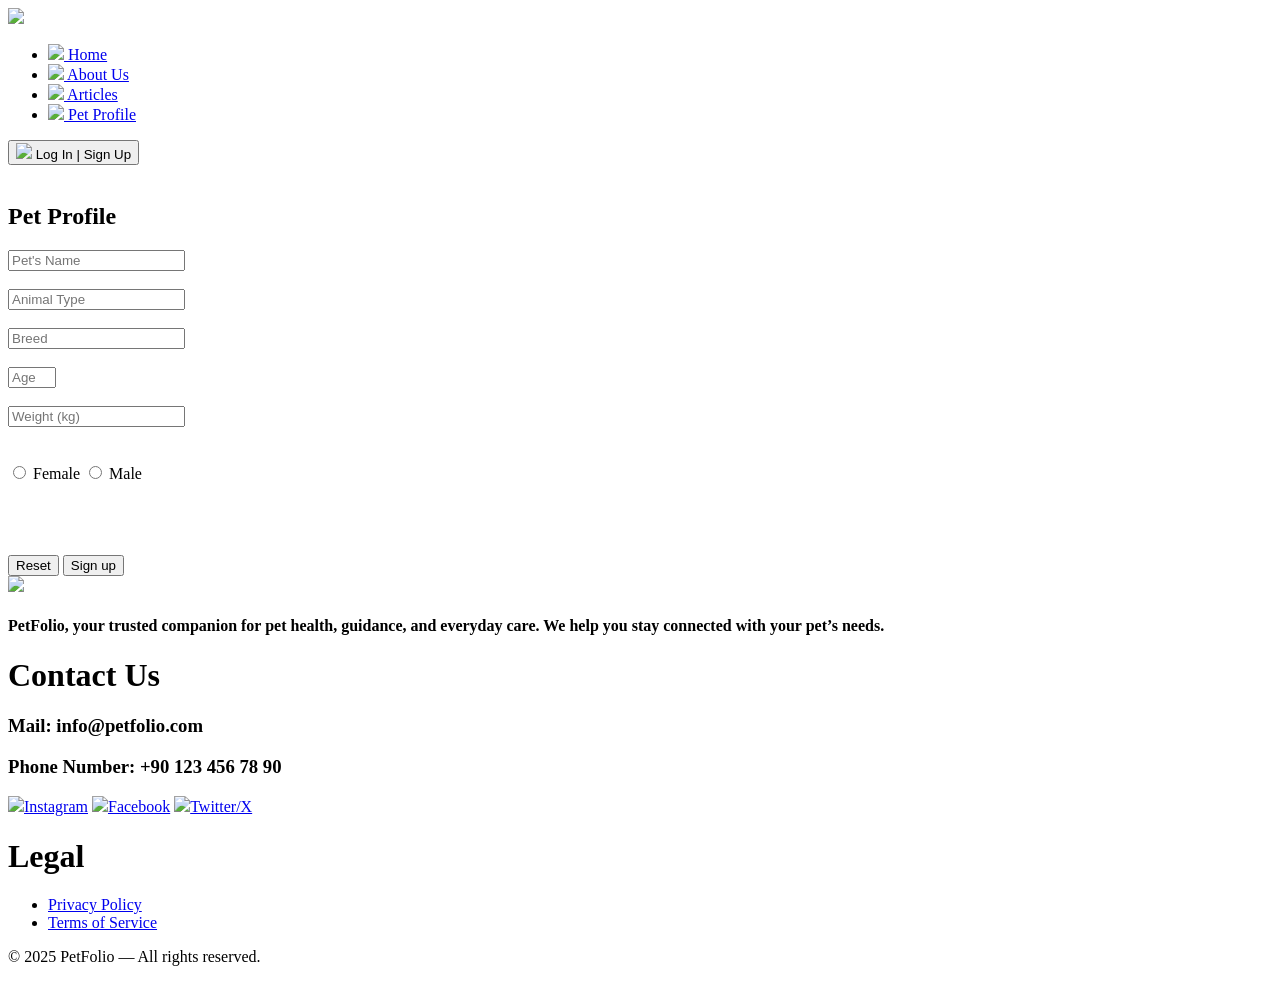
==== petprofile/index.html @ bbcfcccf "Add index.html for pet profile page Initial creation of the Pet Profile HTML page with a form for pe" ====
<!DOCTYPE html>
<html lang="en">
<head>
    <meta charset="UTF-8">
    <meta name="viewport" content="width=device-width, initial-scale=1.0">
    <link rel="stylesheet" href="style.css">
    <title>Pet Profile</title>
</head>
<body>

  <header>
        <nav class="navbar">
           
            <div class="logo">
                <img src="Images/petFolio_Logo.png">
            </div>
            <ul class="nav-links">
                <li>
                    <a href="#">
                        <img src="Images/Home_Icon.png" class="icon">
                        Home
                    </a>
                </li>
                <li>
                    <a href="#">
                        <img src="Images/About_Us_Icon.png" class="icon">
                        About Us
                    </a>
                </li>
                <li>
                    <a href="#">
                        <img src="Images/Articles_icon.png" class="icon">
                        Articles
                    </a>
                </li>
                <li>
                    <a href="#">
                        <img src="images/petProfile_icon (1).png" class="icon">
                        Pet Profile
                    </a>
                </li>
            </ul>
            <button class="bttn">
                <img src="Images/LogIn_SignIn_Icon.png" class="icon">
                Log In | Sign Up
            </button>
        </nav>
    </header>
    <main>

    <img src="images/PetFolio_background.png"  alt="" class="back">

    <div class="pet-box">
      <form>
    <h2>Pet Profile</h2>

    <div class="name">
    <input type="text" placeholder="Pet's Name"><br><br>
    </div>

    <div class="type">
    <input type="text" placeholder="Animal Type"><br><br>
    </div>

    <div class="breed">
    <input type="text" placeholder="Breed"><br><br>
    </div>

    <div class="age">
    <input type="number" id="yas" name="yas" min="0" max="30" placeholder="Age">
  <br><br>

    <div class="weight">
    <input type="number" min="0" step="0.1" placeholder="Weight (kg)">
    </div>

<br><br>

    <div class="gender">
  <label>
    <input type="radio" name="gender" value="female" required>
    Female
  </label>

  <label>
    <input type="radio" name="gender" value="male">
    Male
  </label>
</div>

<br><br><br><br>
<div class="buttons"> 
    <button type="reset" class="reset">Reset</button>
    <button type="submit" class="submit">Sign up</button>
        </div>
        
</form>

</div>


</main>
    <footer class="footer">
        <div class="footer-content">
            <div class="footer-left">
                <img src="Images/petFolio_Logo.png">
                <h4>PetFolio, your trusted companion for pet health, guidance, and everyday care.
                    We help you stay connected with your pet’s needs.</h4>
            </div>
            <div class="footer-right">
                <h1>Contact Us</h1>
                <h3>Mail: info@petfolio.com</h3>
                <h3>Phone Number: +90 123 456 78 90</h3>
                <div class="social-links">
                    <a href="#"><img src="Images/instagram.png">Instagram</a>
                    <a href="#"><img src="Images/facebook.png">Facebook</a>
                    <a href="#"><img src="Images/x.png">Twitter/X</a>
                </div>
            </div>
            <div class="footer-legal">
                <h1>Legal</h1>
                <ul>
                    <li><a href="#">Privacy Policy</a></li>
                    <li><a href="#">Terms of Service</a></li>
                </ul>
            </div>
        </div>
        <div class="footer-bottom">
            <p>© 2025 PetFolio — All rights reserved.</p>
        </div>
    </footer>
</body>
</html>
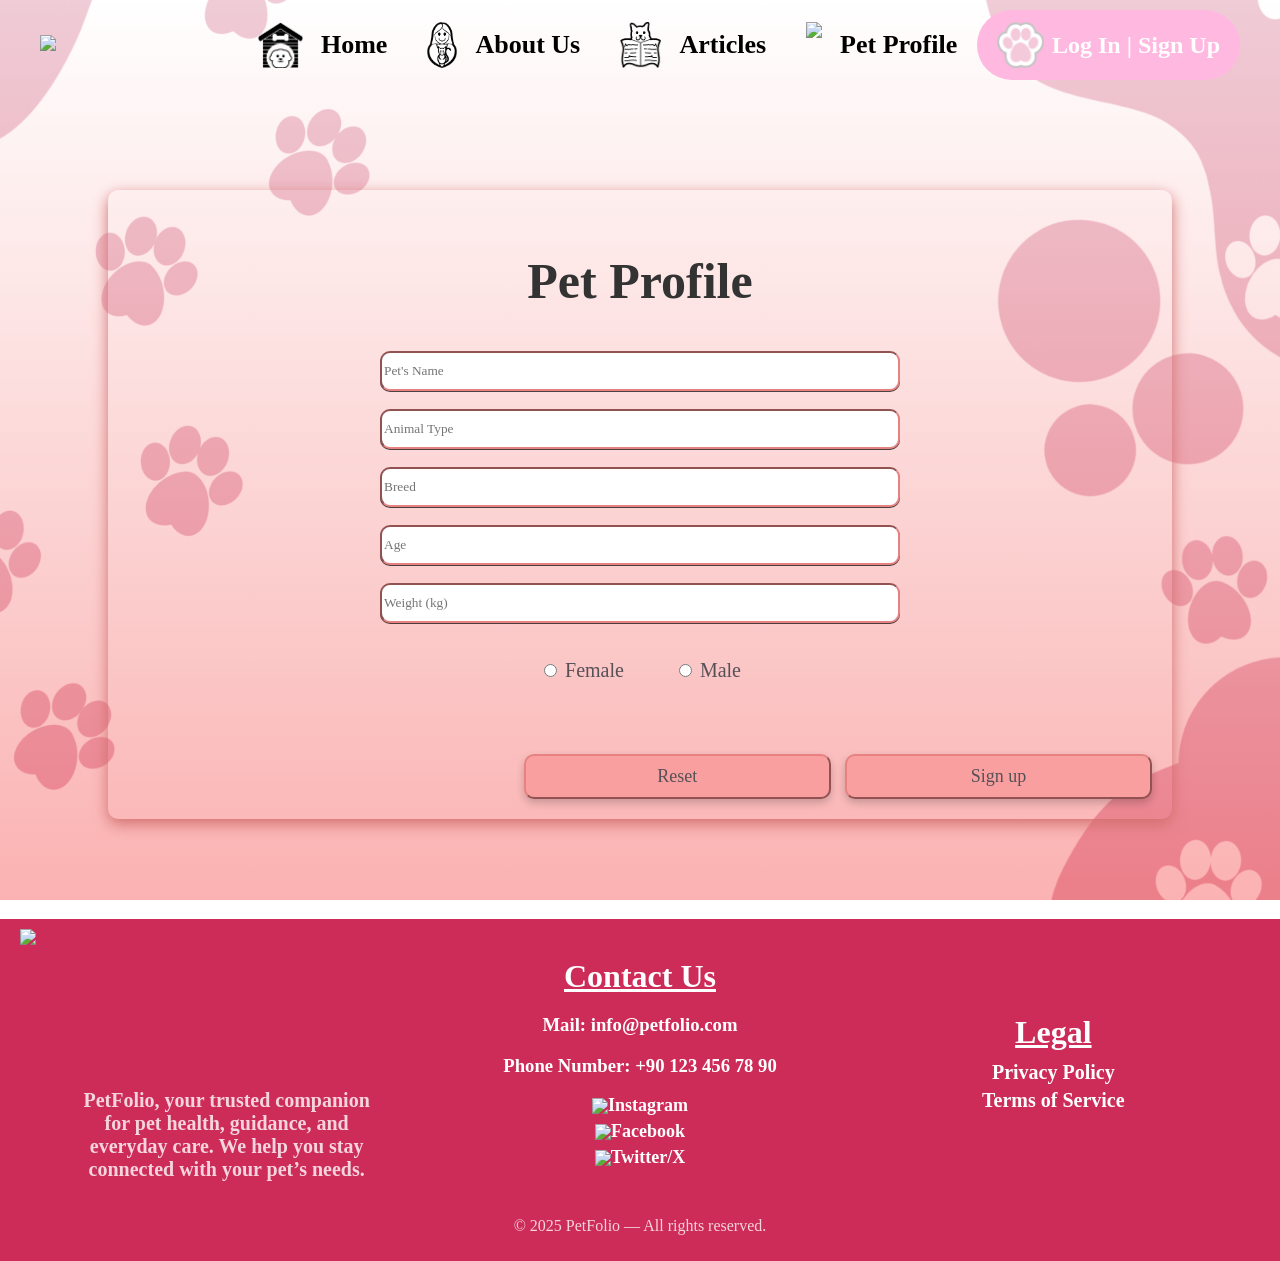
==== commit 8760e996: "Update index.html" ====
--- a/petprofile/index.html
+++ b/petprofile/index.html
@@ -17,19 +17,19 @@
             <ul class="nav-links">
                 <li>
                     <a href="#">
-                        <img src="Images/Home_Icon.png" class="icon">
+                        <img src="images/Home_Icon.png" class="icon">
                         Home
                     </a>
                 </li>
                 <li>
                     <a href="#">
-                        <img src="Images/About_Us_Icon.png" class="icon">
+                        <img src="images/About_Us_Icon.png" class="icon">
                         About Us
                     </a>
                 </li>
                 <li>
                     <a href="#">
-                        <img src="Images/Articles_icon.png" class="icon">
+                        <img src="images/Articles_icon.png" class="icon">
                         Articles
                     </a>
                 </li>
@@ -41,7 +41,7 @@
                 </li>
             </ul>
             <button class="bttn">
-                <img src="Images/LogIn_SignIn_Icon.png" class="icon">
+                <img src="images/LogIn_SignIn_Icon.png" class="icon">
                 Log In | Sign Up
             </button>
         </nav>
--- a/petprofile/style.css
+++ b/petprofile/style.css
@@ -0,0 +1,311 @@
+body {
+    background: #ffffff;
+    background: linear-gradient(180deg, rgba(255, 255, 255, 1) 0%, rgb(250, 159, 159) 100%);
+    background-repeat: no-repeat;
+    background-attachment: fixed;
+    padding: 0px;
+    margin: 0px; 
+}
+.navbar {
+    display: flex;
+    justify-content: flex-start;
+    align-items: center;
+    padding: 10px 40px;
+    flex-wrap: wrap;
+    gap: 20px;
+    position: relative; 
+}
+.logo img {
+    height: clamp(70px, 9vw, 110px);
+    cursor: pointer;
+    margin-right: 60px;
+}
+.nav-links {
+    list-style-type: none;
+    display: flex;
+    align-items: center;
+    margin: 0;
+    padding: 0;
+    gap: 40px; 
+    flex-wrap: wrap; 
+    justify-content: flex-end;
+    flex-grow: 1; 
+}
+.nav-links li {
+    margin: 0; 
+}
+.nav-links a {
+    display: flex;
+    align-items: center;
+    gap: 18px; 
+    text-decoration: none;
+    font-size: clamp(18px, 2.3vw, 26px);
+    font-weight: 800;
+    color: black;
+    white-space: nowrap; 
+    transition: all 0.2s ease;
+}
+.nav-links a:hover {
+    color: #ff0037;
+    transform: scale(1.05);
+}
+.icon {
+    height: 46px; 
+    width: auto;
+}
+.bttn {
+    display: flex;
+    align-items: center;
+    gap: 8px;
+    border: none;
+    border-radius: 40px;
+    cursor: pointer;
+    background-color: #FFB8E0;
+    color: #ffffff;
+    font-size: clamp(16px, 2vw, 24px);
+    padding: clamp(8px, 1.2vw, 12px) clamp(16px, 2.5vw, 20px);
+    font-weight: 800;
+    font-family: 'Times New Roman', Times, serif;
+    white-space: nowrap;
+    transition: all 0.2s ease;
+    margin-left: auto;
+}
+.bttn:hover {
+    text-decoration: underline;
+    transform: scale(1.05);
+    box-shadow: 0 4px 10px #EC7FA9;
+    color: #ff0037;
+}
+
+
+
+
+
+
+
+
+
+
+
+
+
+
+
+.back{
+    position: fixed; /* veya absolute */
+    top: 0;
+    left: 0;
+    width: 100vw;     /* viewport genişliğinin tamamı */
+    height: 100vh;    /* viewport yüksekliğinin tamamı */
+    object-fit: cover; /* resmi kırpmadan sığdır */
+    opacity: 0.2;
+    z-index: -1;
+}
+.pet-box{  
+    width: 80%;
+    padding: 20px;
+    border-style: none; 
+    border-radius: 10px;   
+    margin: 100px auto;    
+    text-align: center; 
+   
+    border-width: 3px;
+    position: relative;
+    box-shadow: 0 5px 15px rgb(210, 110, 110);
+    
+}
+
+.pet-box h2{
+    text-align: center;
+    font-family: "Times New Roman", Times, serif;
+    font-size: 50px;
+    color:#333;
+}
+.pet-box input[type="text"],
+.pet-box input[type="number"]{
+    border-radius: 10px;
+    width:50%;
+    padding-top: 10px;
+    padding-bottom: 10px;
+    font-family: "Times New Roman", Times, serif;
+    border-color: rgb(230, 130, 130);
+    box-shadow: 0 1px 0px rgba(0, 0, 0, 0.7);
+
+}
+
+.submit{
+    border-radius: 10px;
+    width:30%;
+    padding-top: 10px;
+    padding-bottom: 10px;
+    background-color: rgb(250, 159, 159);
+    font-family: "Times New Roman", Times, serif;
+    font-size: large;
+    color:#565157;
+    margin-left: 10px;
+    border-color: rgb(230, 130, 130);
+    box-shadow: 0px 4px 8px rgba(0,0,0,0.2);
+
+
+}
+.reset{
+    border-radius: 10px;
+    width:30%;
+    padding-top: 10px;
+    padding-bottom: 10px;
+    background-color: rgb(250, 159, 159);
+    font-family: "Times New Roman", Times, serif;
+    font-size:large;
+    color:#565157;
+    margin-left: 10px;
+    border-color: rgb(230, 130, 130);
+    box-shadow: 0px 4px 8px rgba(0,0,0,0.2);
+    
+}
+.submit:hover {
+    background-color: rgb(230, 130, 130);
+    color: white;
+    box-shadow: 0px 6px 15px rgba(250, 159, 159, 2);
+    transform: translateY(-2px);
+    transition: 0.2s;
+}
+.reset:hover {
+    background-color: rgb(230, 130, 130);
+    color: white;
+    box-shadow: 0px 6px 15px rgba(250, 159, 159,2);
+    transform: translateY(-2px);
+    transition: 0.2s;
+}
+.buttons{
+    text-align: right;
+}
+
+.gender{
+    display: flex;
+    justify-content: center;
+    gap: 50px;
+    font-family: "Times New Roman", Times, serif;
+    font-size: 20px;
+    color: #565157;
+}
+
+
+
+
+
+
+
+
+
+
+
+
+
+
+
+
+.footer {
+    background-color: #CD2C58;
+    color: #ffffff;
+    display: flex;
+    flex-direction: column;
+    padding: 10px 20px;
+}
+
+.footer-content {
+    display: flex;
+    justify-content: space-between;
+    align-items: center;
+    width: 100%;
+    flex-wrap: wrap;
+}
+
+.footer-left img {
+    height: clamp(60px, 12vw, 150px);
+    cursor: pointer;
+    margin: 0 auto;
+    display: block;
+}
+
+.footer-left,
+.footer-right,
+.footer-legal {
+    padding: 0;
+    flex: 1;
+    min-width: 100px;
+    text-align: center;
+}
+
+.footer-left h4 {
+    font-weight: 600;
+    font-size: 20px;
+    opacity: 0.8;
+    max-width: 300px;
+    margin: 10px auto 0;
+    text-align: center;
+}
+
+
+.footer-right h1,
+.footer-legal h1 {
+    text-decoration: underline;
+    margin-bottom: 10px;
+}
+
+.footer-right h3:hover,
+.footer-legal li a:hover {
+    text-decoration: underline;
+    transform: scale(1.05);
+    cursor: pointer;
+}
+
+.social-links {
+    list-style-type: none;
+    padding: 0;
+    margin: 10px 0 0 0;
+}
+
+.social-links a {
+    display: flex;
+    justify-content: center;
+    align-items: center;
+    text-decoration: none;
+    font-size: 18px;
+    font-weight: 800;
+    color: #ffffff;
+    margin: 5px 0;
+}
+
+.social-links a:hover {
+    text-decoration: underline;
+    transform: scale(1.05);
+    cursor: pointer;
+}
+
+.footer-legal ul {
+    list-style-type: none;
+    padding: 0;
+    margin: 0;
+}
+
+.footer-legal li {
+    margin-bottom: 5px;
+}
+
+.footer-legal li a {
+    text-decoration: none;
+    color: #ffffff;
+    font-size: 20px;
+    font-weight: 600;
+}
+
+.footer-bottom {
+    text-align: center;
+    opacity: 0.8;
+    margin-top: 20px;
+}
+
+
+
+
+
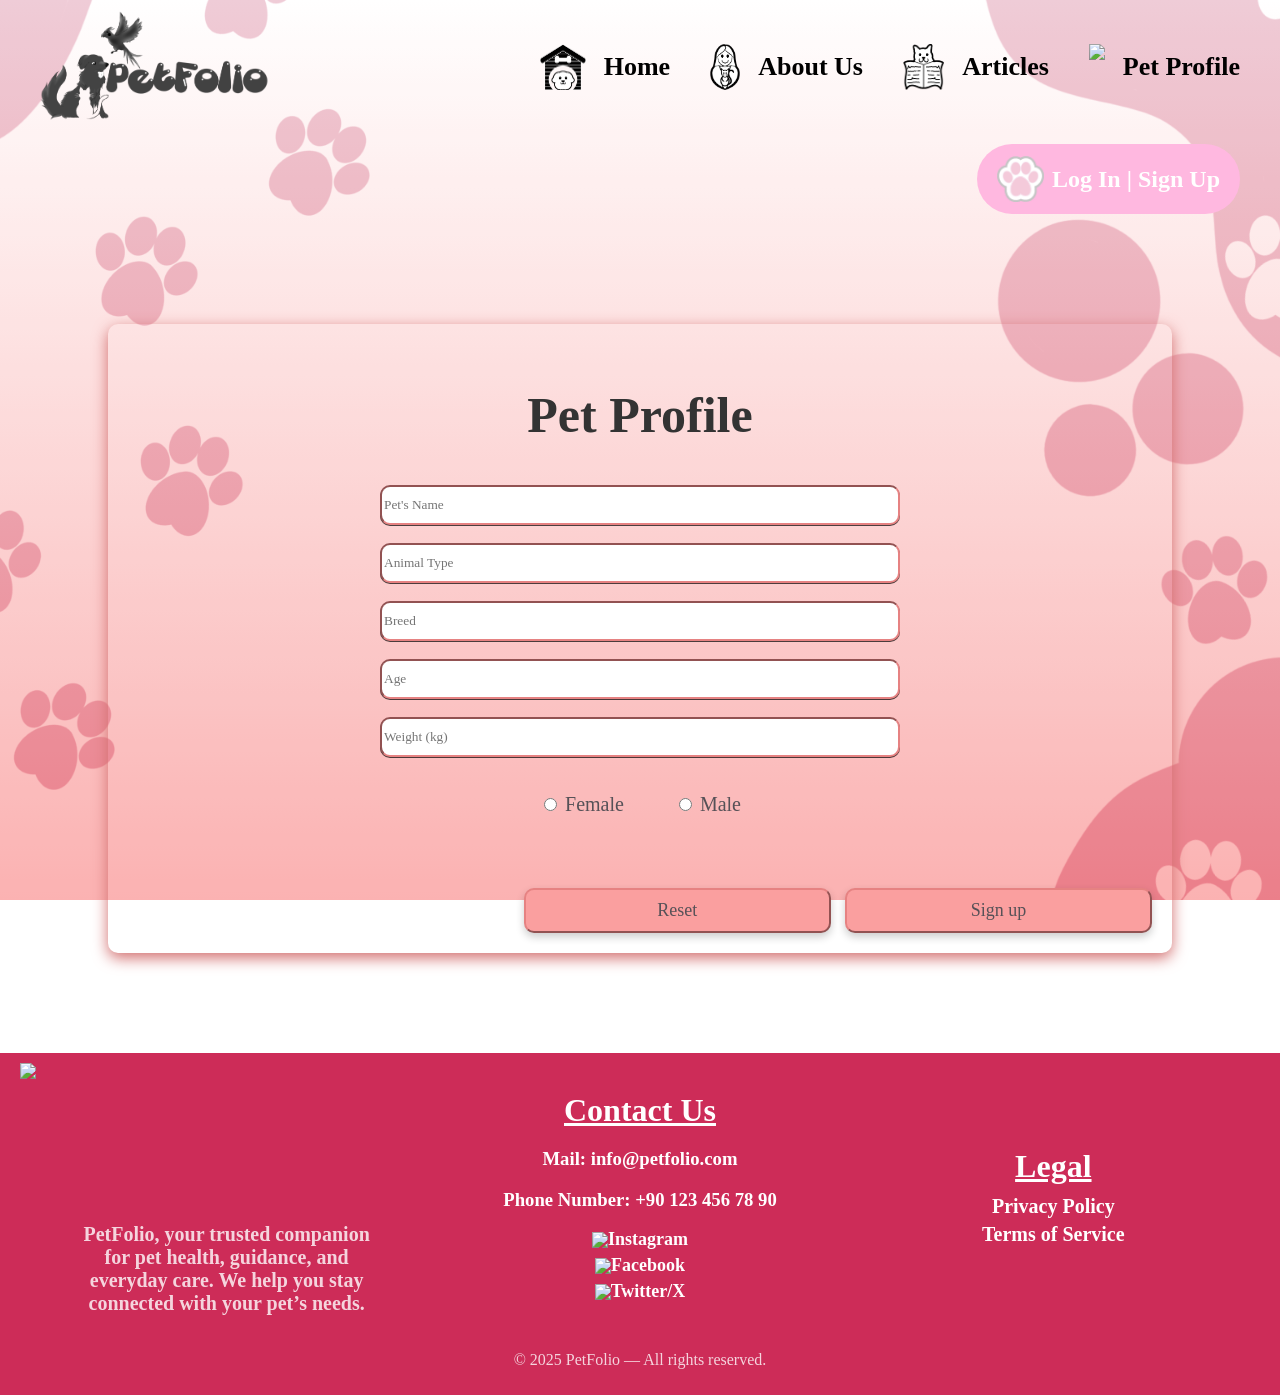
==== commit 0857f07c: "Update index.html Corrected image source path for logo." ====
--- a/petprofile/index.html
+++ b/petprofile/index.html
@@ -12,7 +12,7 @@
         <nav class="navbar">
            
             <div class="logo">
-                <img src="Images/petFolio_Logo.png">
+                <img src="images/petFolio_Logo.png">
             </div>
             <ul class="nav-links">
                 <li>
